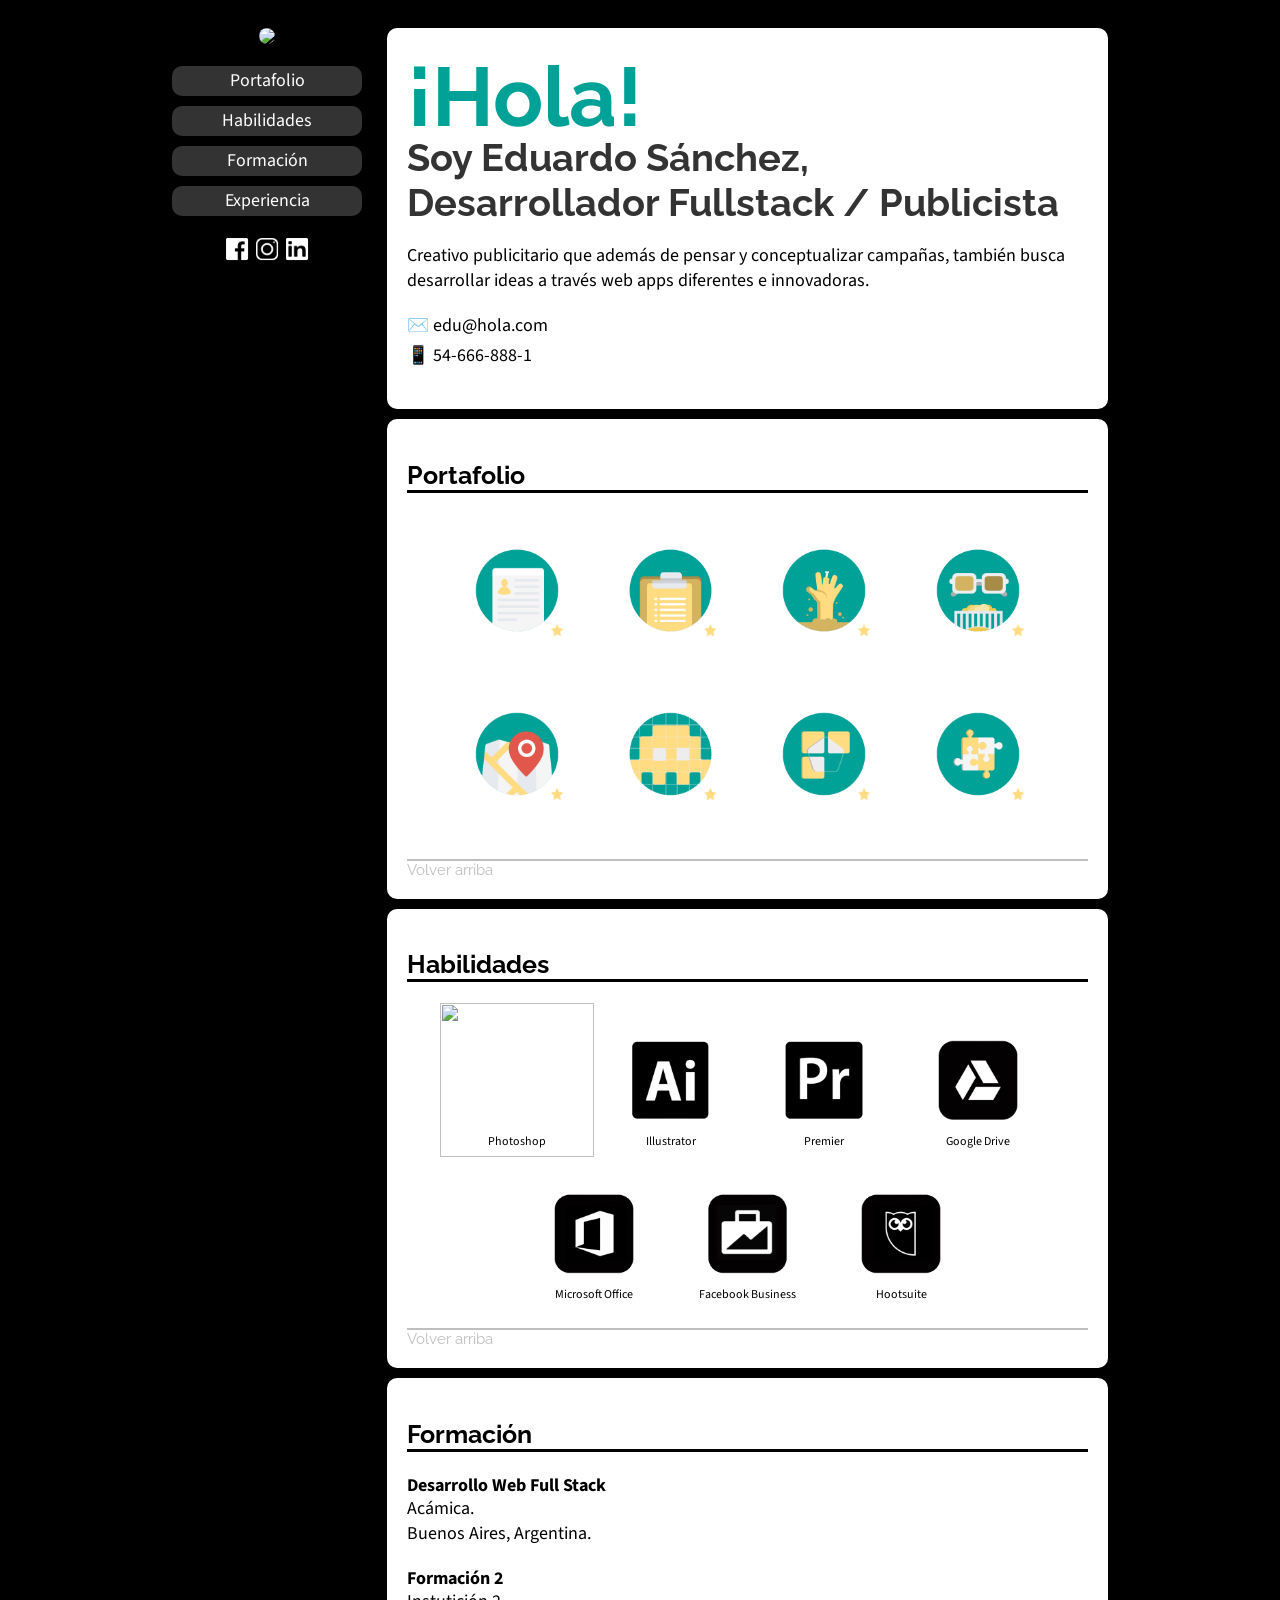
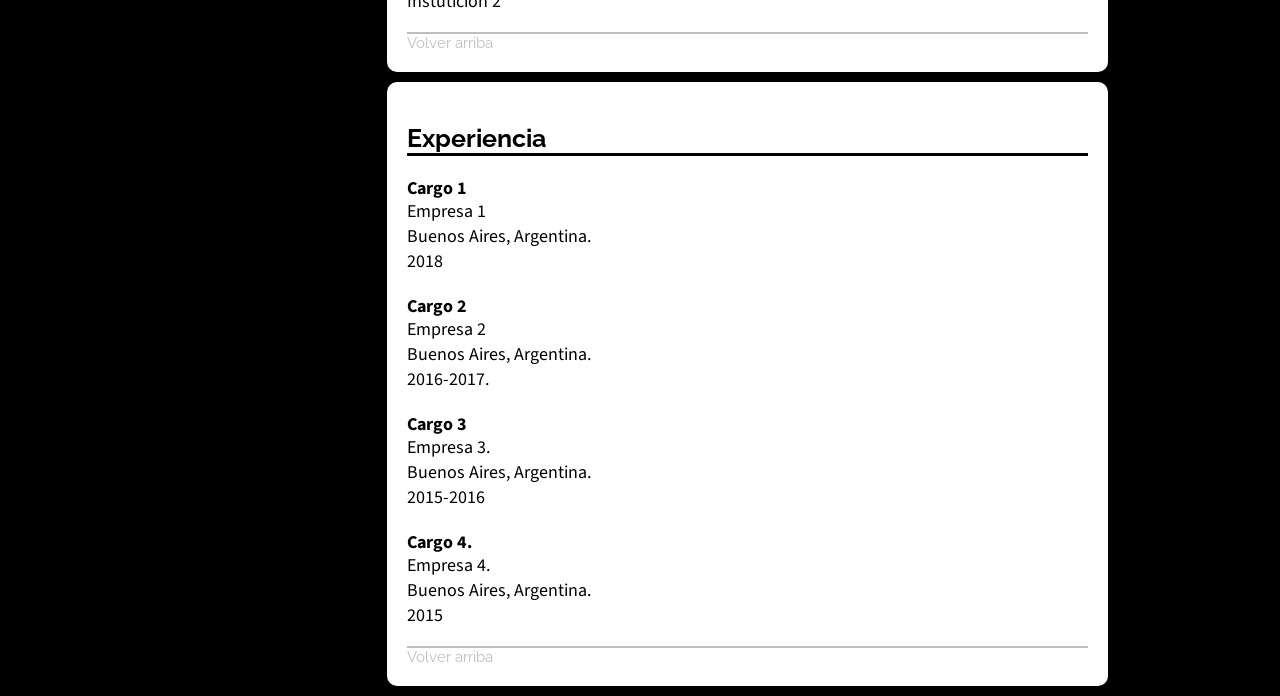
==== index.html @ a5025ab6 "3er  commit" ====
<!DOCTYPE html>
<html>
<head>
  <title>CV: Eduardo</title>
<!-- {En esta linea se conecta con el archivo CSS} -->
  <link rel="stylesheet" type="text/css" href="CV.css"> 
<!-- {En esta linea se llaman tipografías externas. Esto es OPCIONAL} -->
  <link href='https://fonts.googleapis.com/css?family=Source+Sans+Pro:400,700' rel='stylesheet' type='text/css'>
  <link href="https://fonts.googleapis.com/css?family=Raleway:900" rel="stylesheet">
</head>
<body>
  <nav class="columna menu">
      <img src="imgs/foto.png">
        <ul class="secciones">
          <li><a href="#portafolio">Portafolio</a></li>
          <li><a href="#habilidades">Habilidades</a></li>
          <li><a href="#formacion">Formación</a></li>
          <li><a href="#experiencia">Experiencia</a></li>
        </ul>
        <ul class="redes">
          <li> <a href="https://www.facebook.com"><img src="imgs/facebook.png"></a> </li>
          <li> <a href="http://instagram.com"><img src="imgs/insta.png"></a> </li>
          <li> <a href="http://www.linkedin.com"><img src="imgs/linkedin.png"></a> </li>
        </ul>
  </nav>
  <div class="columna contenido">
    <section class="bloque" id="presentacion">
      <h3>¡Hola!</h3>
      <h2>Soy Eduardo Sánchez,</h2>
      <h2> Desarrollador Fullstack / Publicista </h2>
        <p> Creativo publicitario que además de pensar y conceptualizar campañas, también busca desarrollar ideas a través web apps diferentes e innovadoras.</p>
        <ul class="contacto">
          <li> ✉️ edu@hola.com</li>
          <li> 📱 54-666-888-1</li>
        </ul>
  </section>
    <section class="bloque" id="portafolio">
      <h1>Portafolio </h1>
        <ul class="items">
          <li><img src="imgs/cv-icon.png"> </li>
          <li><img src="imgs/encuestados-icon.png"></li>
          <li><img src="imgs/ciudad-zombie-icon.png"></li>
          <li><img src="imgs/peli-vs-peli-icon.png"></li>
          <li><img src="imgs/mapa-interactivo-icon.png"></li>
          <li><img src="imgs/pixel-art-icon.png"></li>
          <li><img src="imgs/rompecabezas-icon.png"></li>
          <li><img src="imgs/recargado-icon.png"></li>
        </ul>
        <div class="volver"> <a href="#presentacion">  Volver arriba</a></div>
    </section>

    <section class="bloque" id="habilidades">
      <h1>Habilidades </h1>
        <ul class="items">
          <li class="item-con-texto"><img src="imgs/ps.png"> Photoshop </li>
          <li class="item-con-texto"><img src="imgs/ai.png"> Illustrator </li>
          <li class="item-con-texto"><img src="imgs/pr.png"> Premier </li>
          <li class="item-con-texto"><img src="imgs/drive.png"> Google Drive </li>
          <li class="item-con-texto"><img src="imgs/office.png"> Microsoft Office </li>
          <li class="item-con-texto"><img src="imgs/fbm.png"> Facebook Business </li>
          <li class="item-con-texto"><img src="imgs/hoot.png"> Hootsuite </li>
        </ul>
        <div class="volver"> <a href="#presentacion">   Volver arriba</a></div>
    </section>

    <section class= "bloque" id="formacion">
      <h1>Formación</h1>
          <h4>Desarrollo Web Full Stack</h4>
          <p>Acámica.<br>
          Buenos Aires, Argentina.</p>
          <h4> Formación 2</h4>
          <p>Instutición 2</p>
          <div class="volver"> <a href="#presentacion">   Volver arriba</a></div>
    </section>
    <section class="bloque" id="experiencia">
      <h1>Experiencia</h1>
          <h4>Cargo 1</h4>
            <p>Empresa 1<br>
            Buenos Aires, Argentina.<br>
            2018</p>
          <h4>Cargo 2</h4>
            <p>Empresa 2<br>
            Buenos Aires, Argentina.<br>
            2016-2017.</p>
          <h4>Cargo 3</h4>
            <p>Empresa 3.<br>
            Buenos Aires, Argentina.<br>
            2015-2016</p>
          <h4>Cargo 4.</h4>
            <p>Empresa 4.<br>
              Buenos Aires, Argentina.<br>
            2015</p>
         <div class="volver"> <a href="#presentacion">   Volver arriba</a></div>
    </section>
  </div>
</body>
</html>
---- CV.css ----
body {
 background-color: #000000;
}

h1 {
	color:black;
	font-family: 'Raleway', sans-serif;
	font-size: 25px;
	border-bottom: 3px solid black;
}

h2 {
  color: #333333;
  font-family: 'Raleway', sans-serif;
  font-size: 3vw;
	margin-top: -10px;
	margin-bottom: 10px;
}

h3 {
	color: #00a196;
	font-family: 'Raleway', sans-serif;
	font-size: 6.5vw;
	margin-top: 0px;
	margin-bottom: 0px;
}

h4 {
	color: black;
  font-family: 'Source Sans Pro';
  font-size: 18px;
  line-height: 25px;
  font-weight: bold;
	margin-bottom: -20px;
	margin-top: 20px;
}
p {
  color: black;
  font-family: 'Source Sans Pro';
	font-size: 18px;
  line-height: 25px;
  }

ul {
	color: black;
	font-family: 'Source Sans Pro';
	font-size: 18px;
	line-height: 30px;
}

.bloque {
	background: #FFFFFF;
	margin-bottom: 10px;
	padding: 20px;
	border-radius: 10px;
	}

/* La clase "columna" tiene el atributo FLOAT: ¡Búsquenlo en Google! 🕵🏽‍♂️ ------- */
.columna {
	float: left;
	margin-top: 20px;
}

.menu {
	text-align: center;
	width: 15%;
	margin-left: 13%;
	margin-right: 2%;
}

.menu img {
	width: 100%;
	border-radius: 100%;
}

.menu a {
	color: white;
	text-decoration: none;
}

.secciones {
	padding: 0;
	list-style: none;
}

.secciones li{
	background: #333333;
	font-family: 'Source Sans Pro';
	color: white;
	margin-top: 10px;
	border-radius: 10px;
	font-size: 1.4vw;
	text-decoration: none;

}

.contenido {
	width: 57%;
	margin-right: 13%;
}

/* La clase "items" tiene el atributo DISPLAY:FLEX + FLEX-WRAP ¡Búsquenlo en Google! 🕵🏽‍♂️ ------- */
/* Más info: https://www.w3schools.com/css/css3_flexbox.asp */
.items {
	list-style: none;
	padding: 0;
	display: flex;
	flex-wrap: wrap;
	justify-content: center;
}

.items  img{
	width: 12vw;
	height: 12vw;
}

.item-con-texto {
	display: flex;
	flex-direction: column;
	align-items: center;
	font-size: 12px;
}

.item-con-texto img {
	margin-bottom: -30px;
}

.redes{
	list-style: none;
	color: white;
	padding: 0px;
	display: flex;
	flex-direction: row;
	justify-content: center;
}

.contacto {
	list-style: none;
	padding: 0px;
}

.redes img {
	width: 30px;
	height: 30px;
}

.volver {
	color:#bfbfbf;
	font-family: 'Raleway', sans-serif;
	font-size: 15px;
	border-top: 2px solid #bfbfbf;
	}

.volver a {
	color: #bfbfbf;
	text-decoration: none;
	}

.icono-color {
	color: #00a196;
}
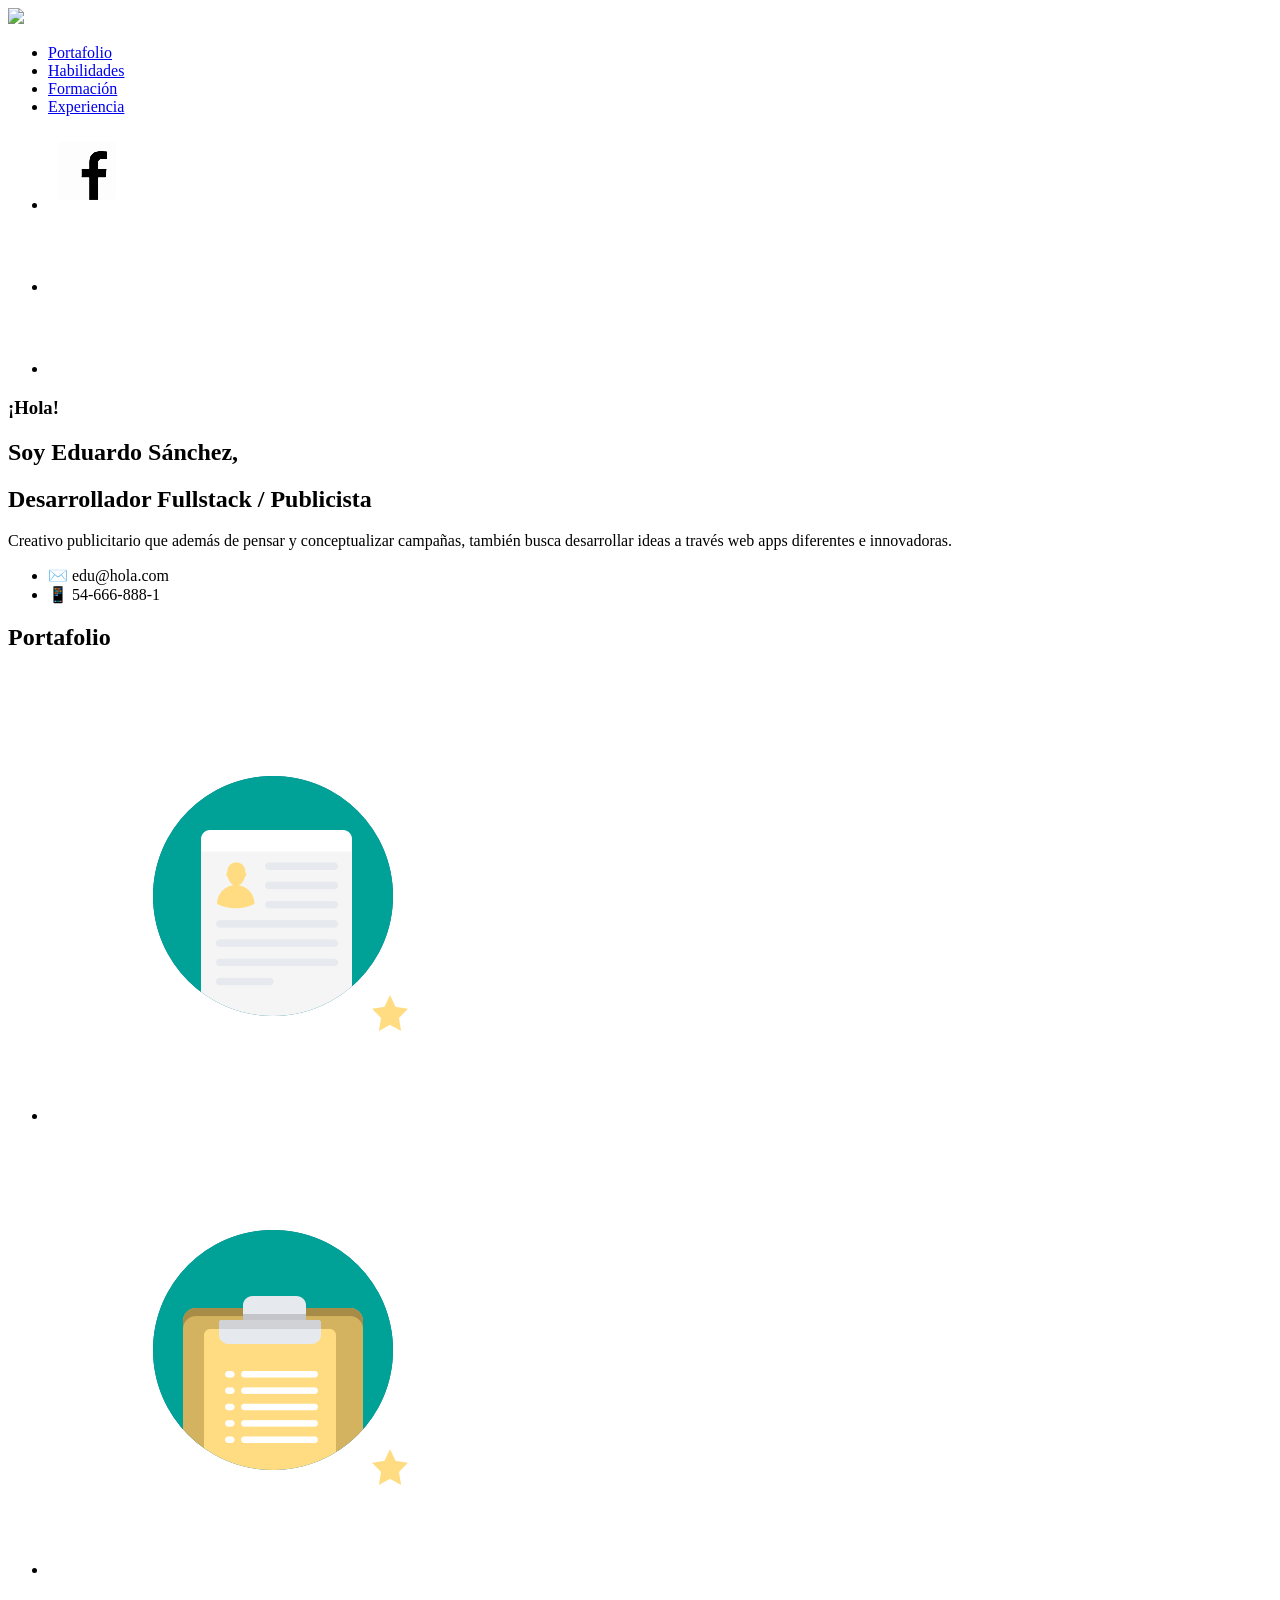
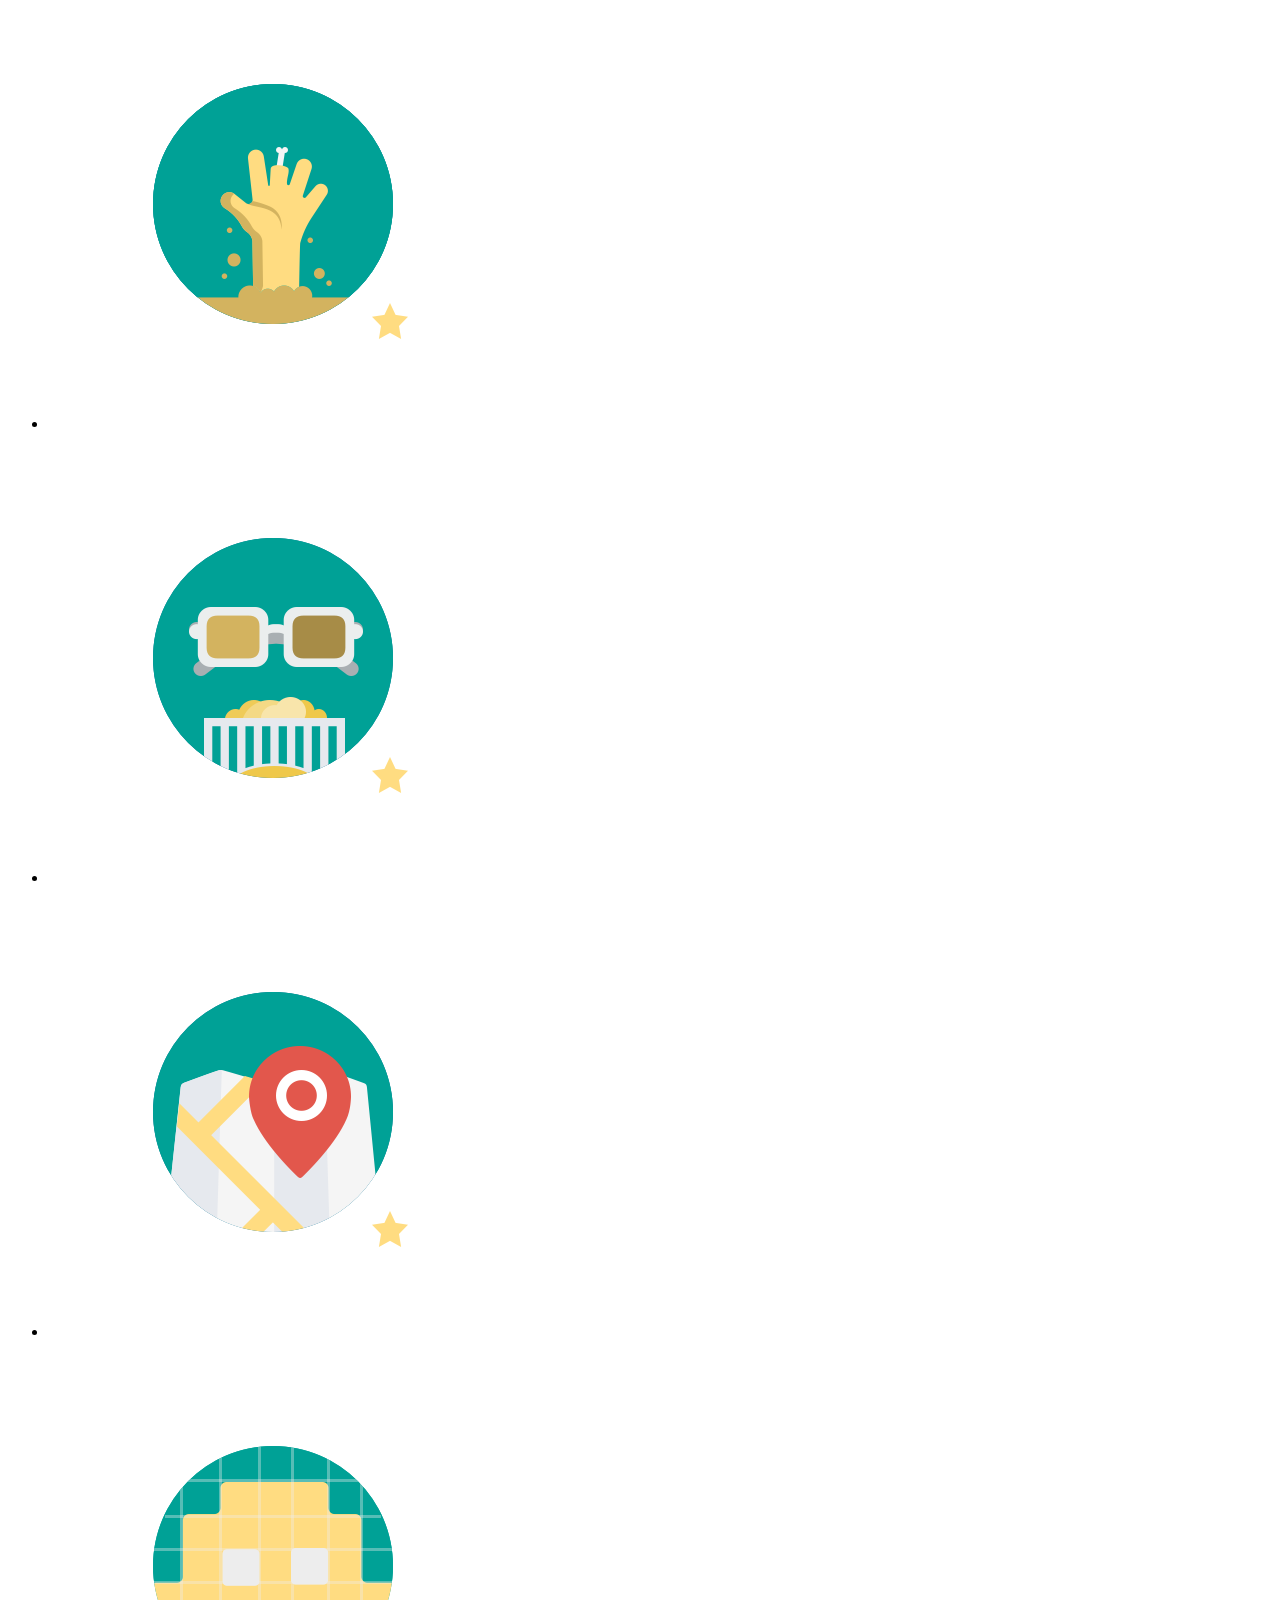
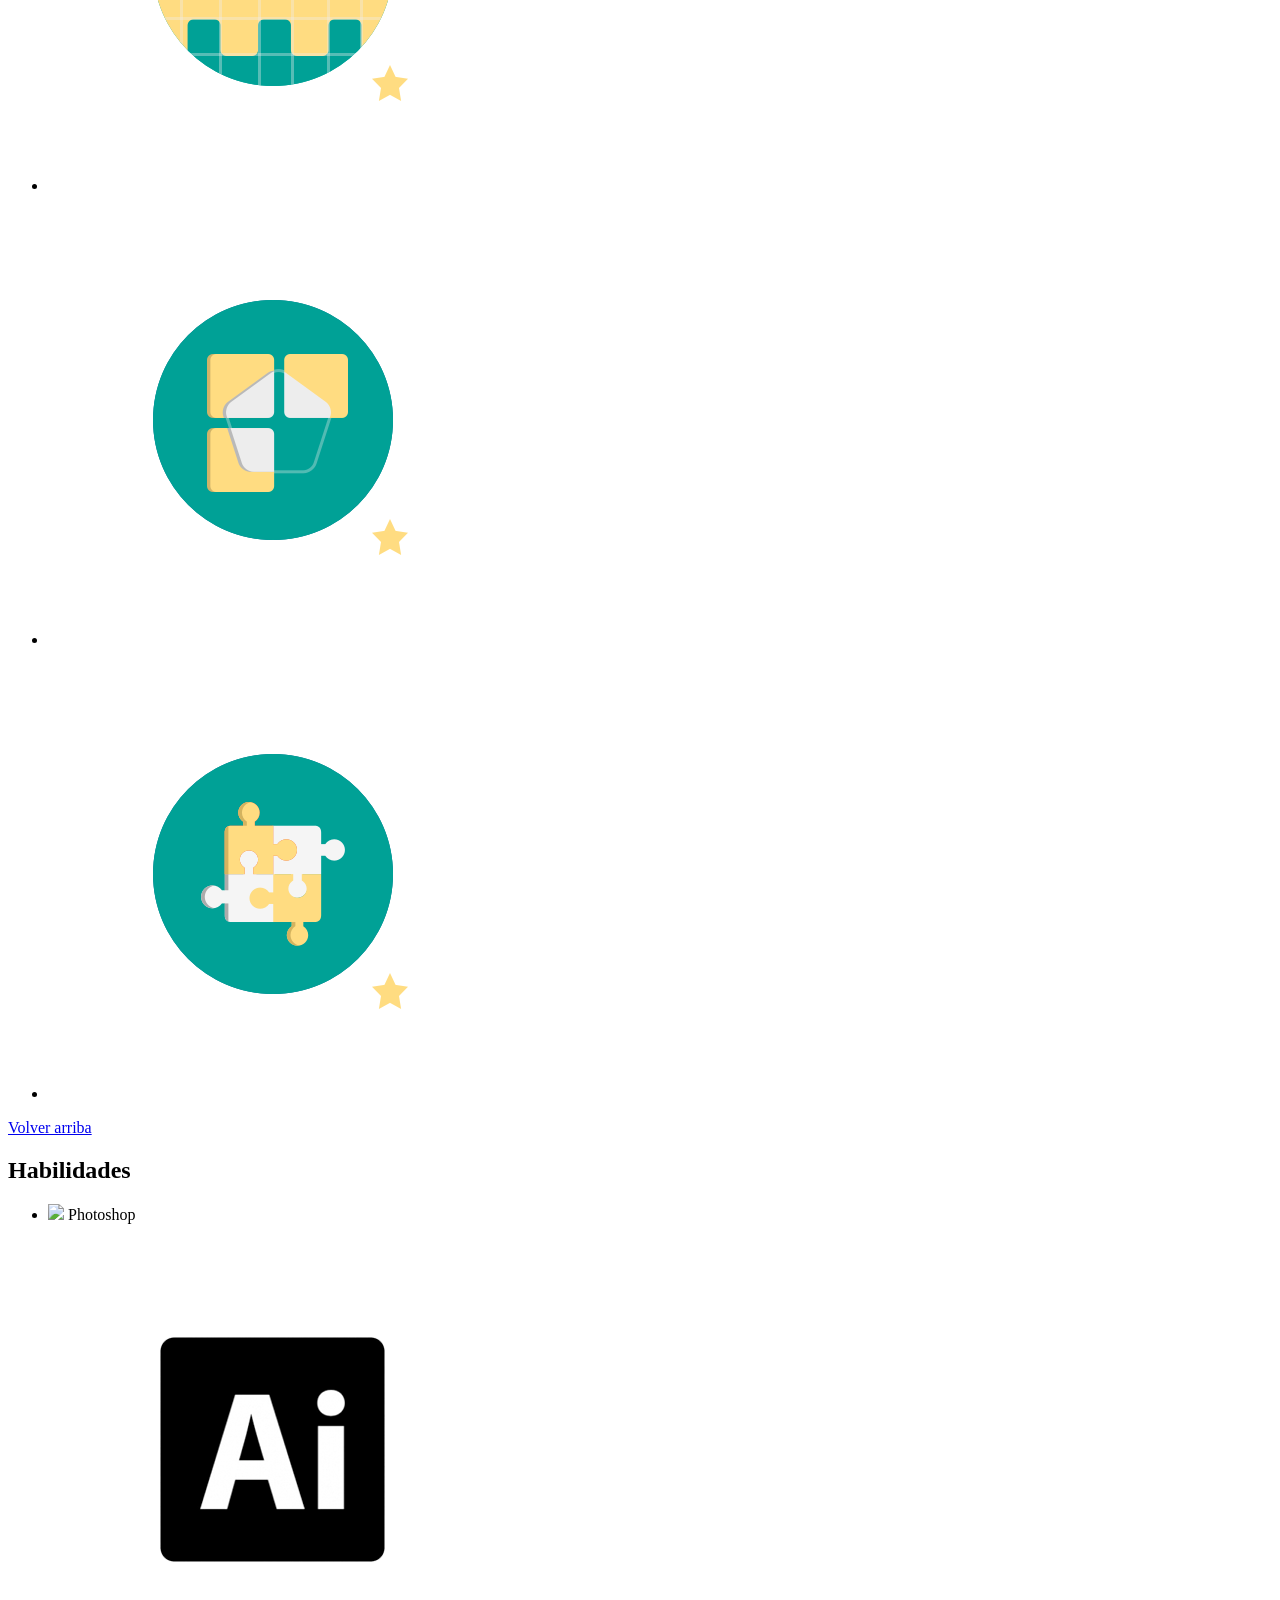
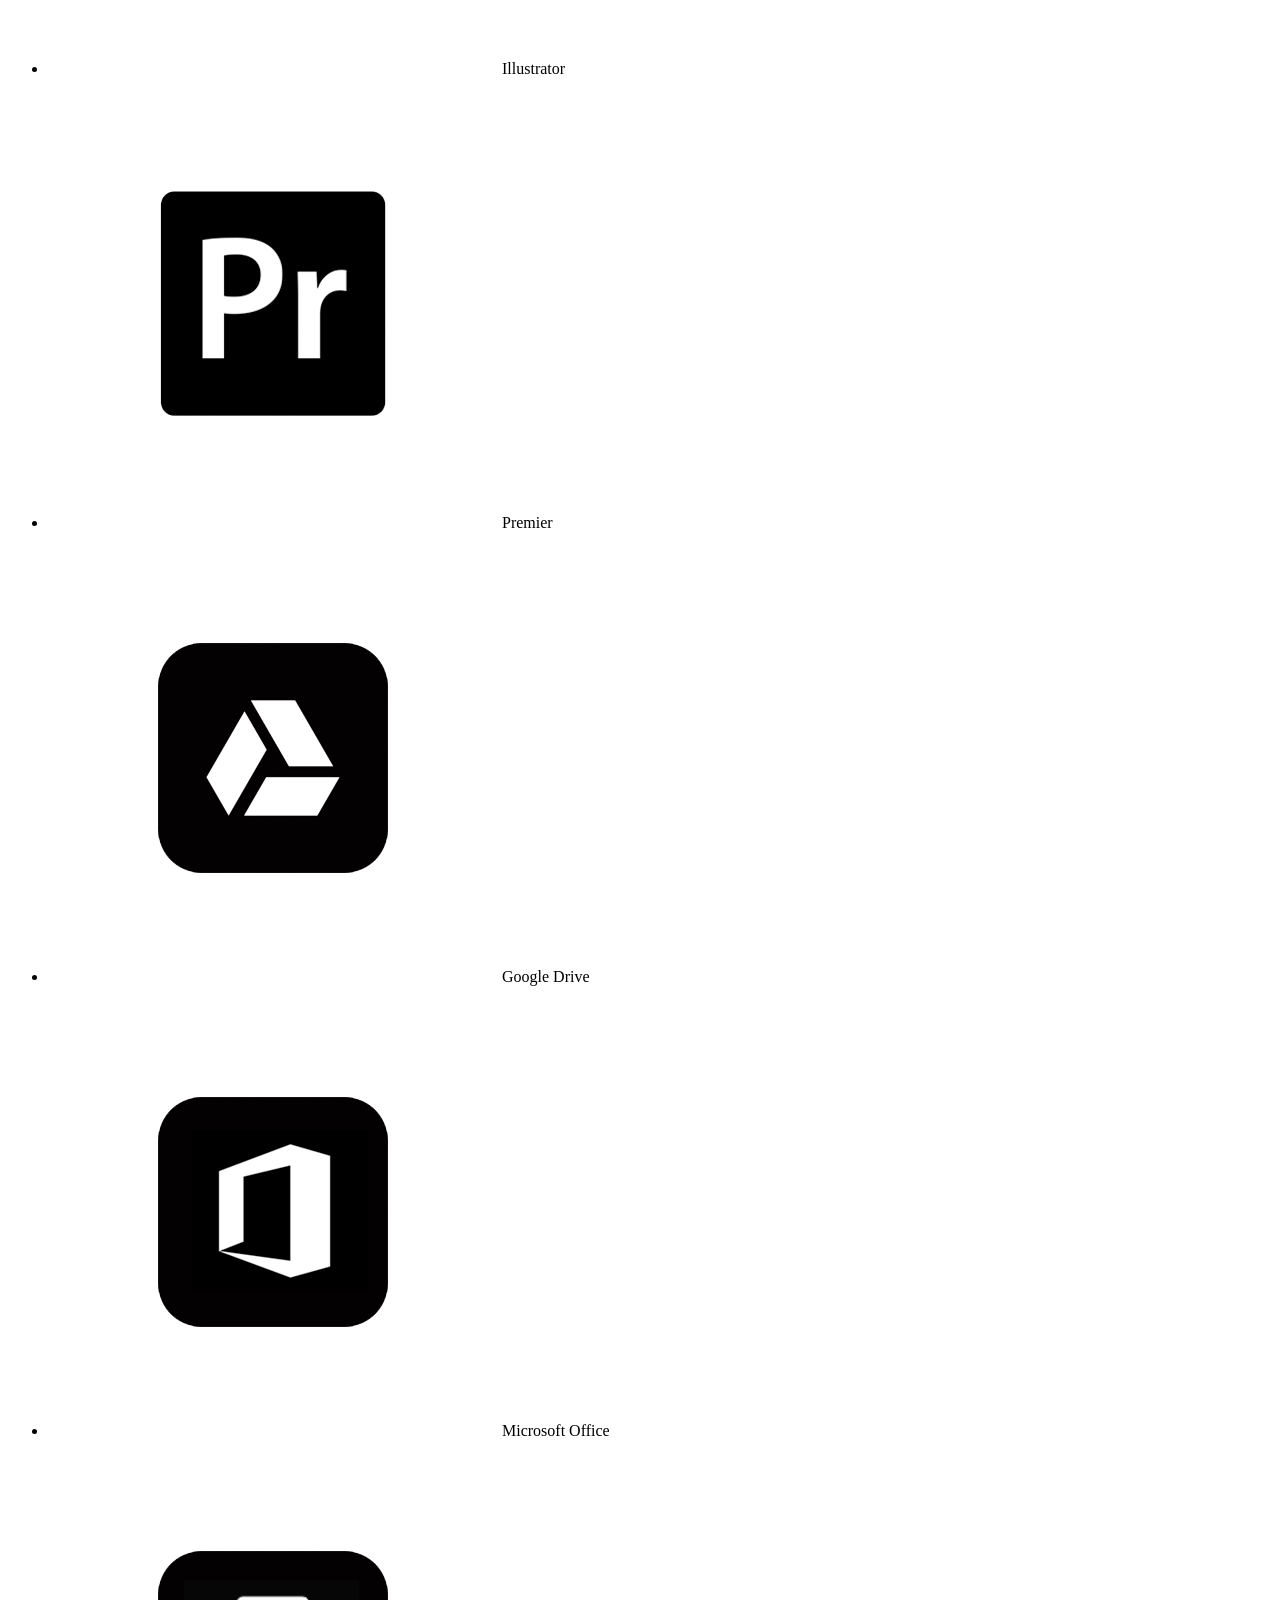
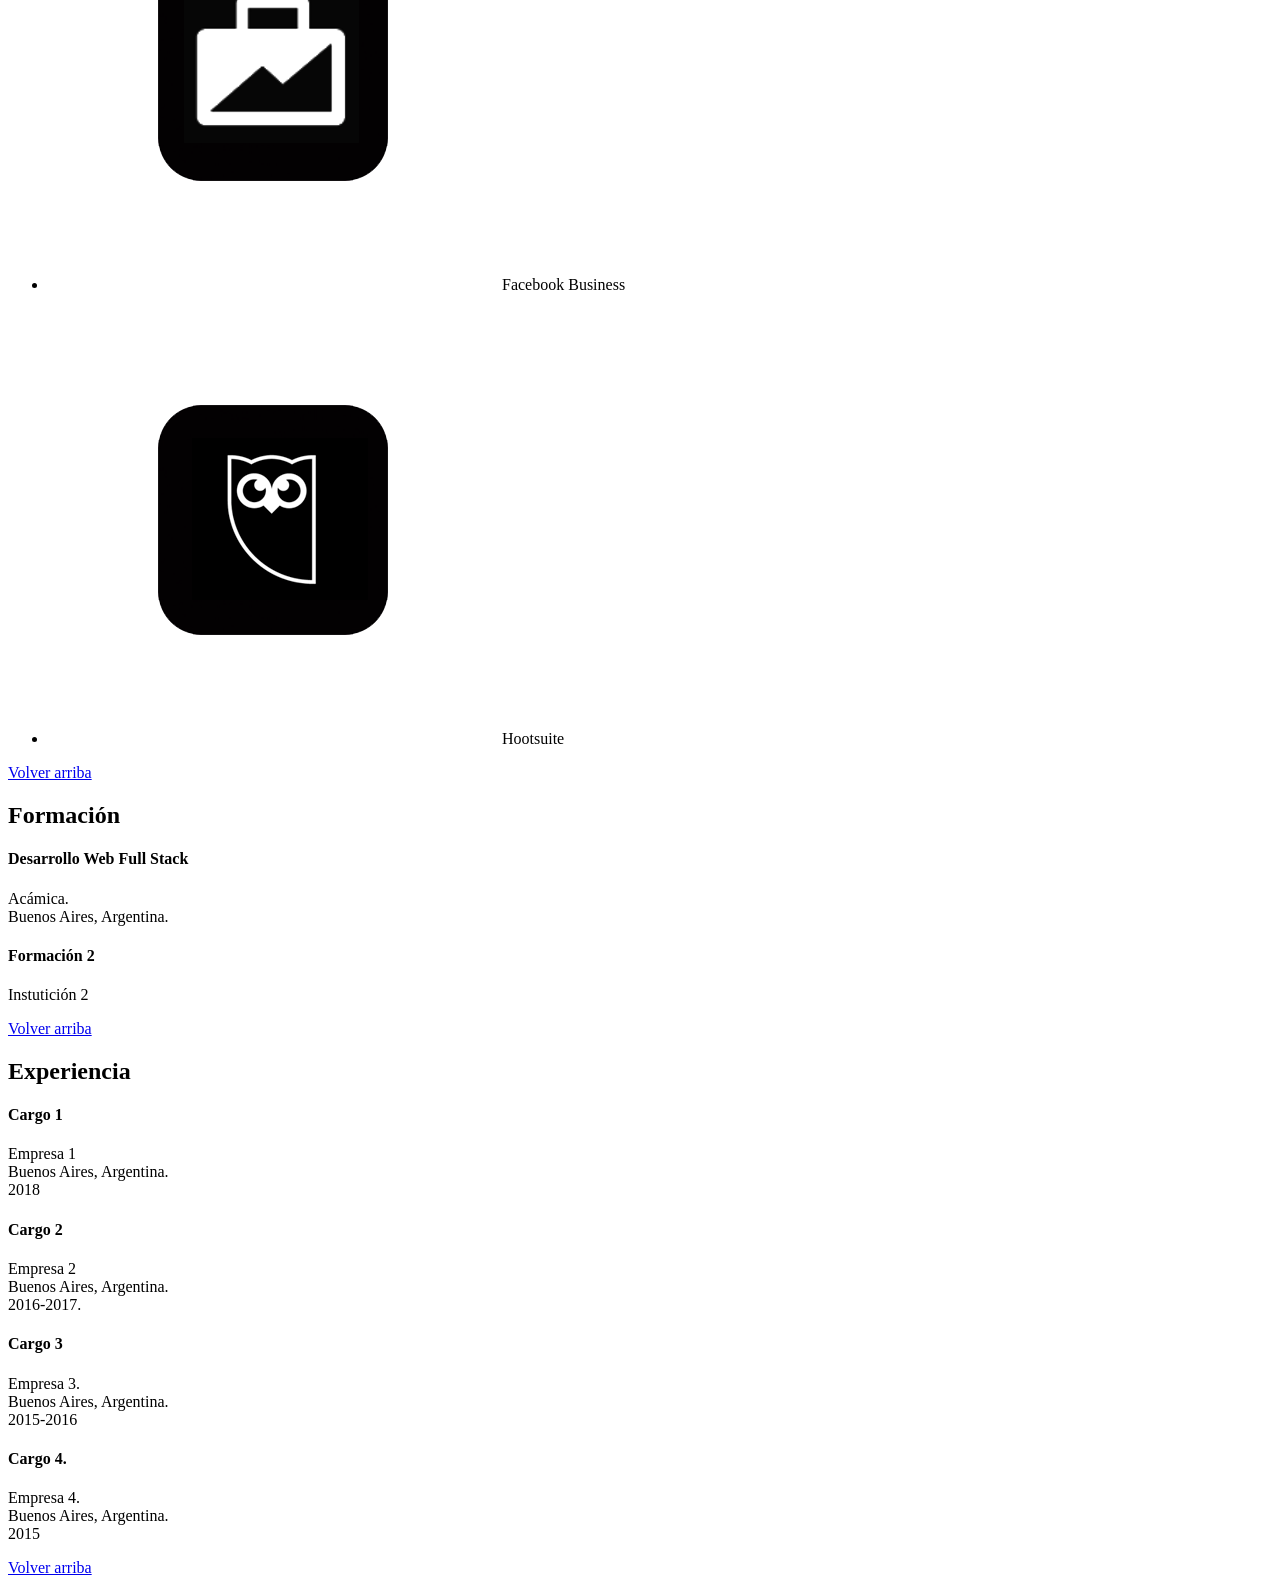
==== commit 48bbaffc: "4to  commit" ====
--- a/index.html
+++ b/index.html
@@ -3,7 +3,7 @@
 <head>
   <title>CV: Eduardo</title>
 <!-- {En esta linea se conecta con el archivo CSS} -->
-  <link rel="stylesheet" type="text/css" href="CV.css"> 
+  <link rel="stylesheet" type="text/css" href="/CVOnline/CV.css"> 
 <!-- {En esta linea se llaman tipografías externas. Esto es OPCIONAL} -->
   <link href='https://fonts.googleapis.com/css?family=Source+Sans+Pro:400,700' rel='stylesheet' type='text/css'>
   <link href="https://fonts.googleapis.com/css?family=Raleway:900" rel="stylesheet">
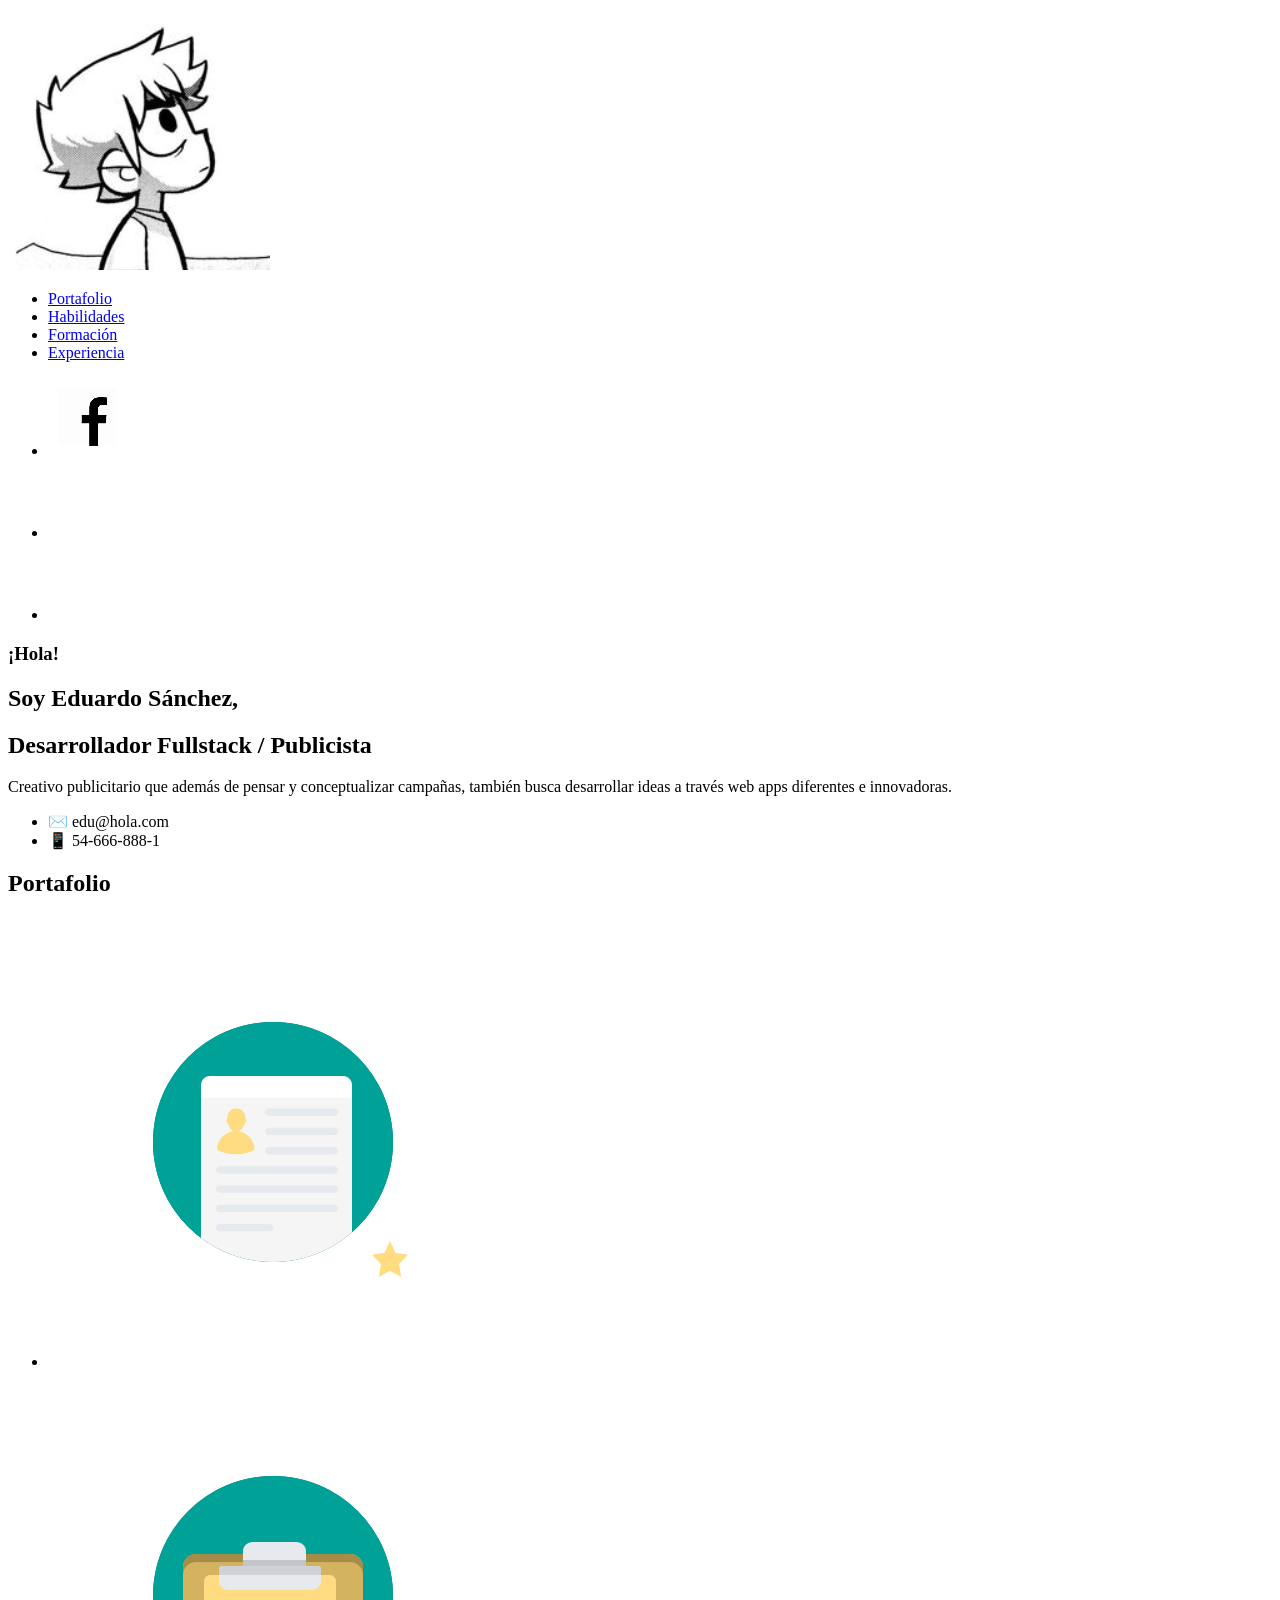
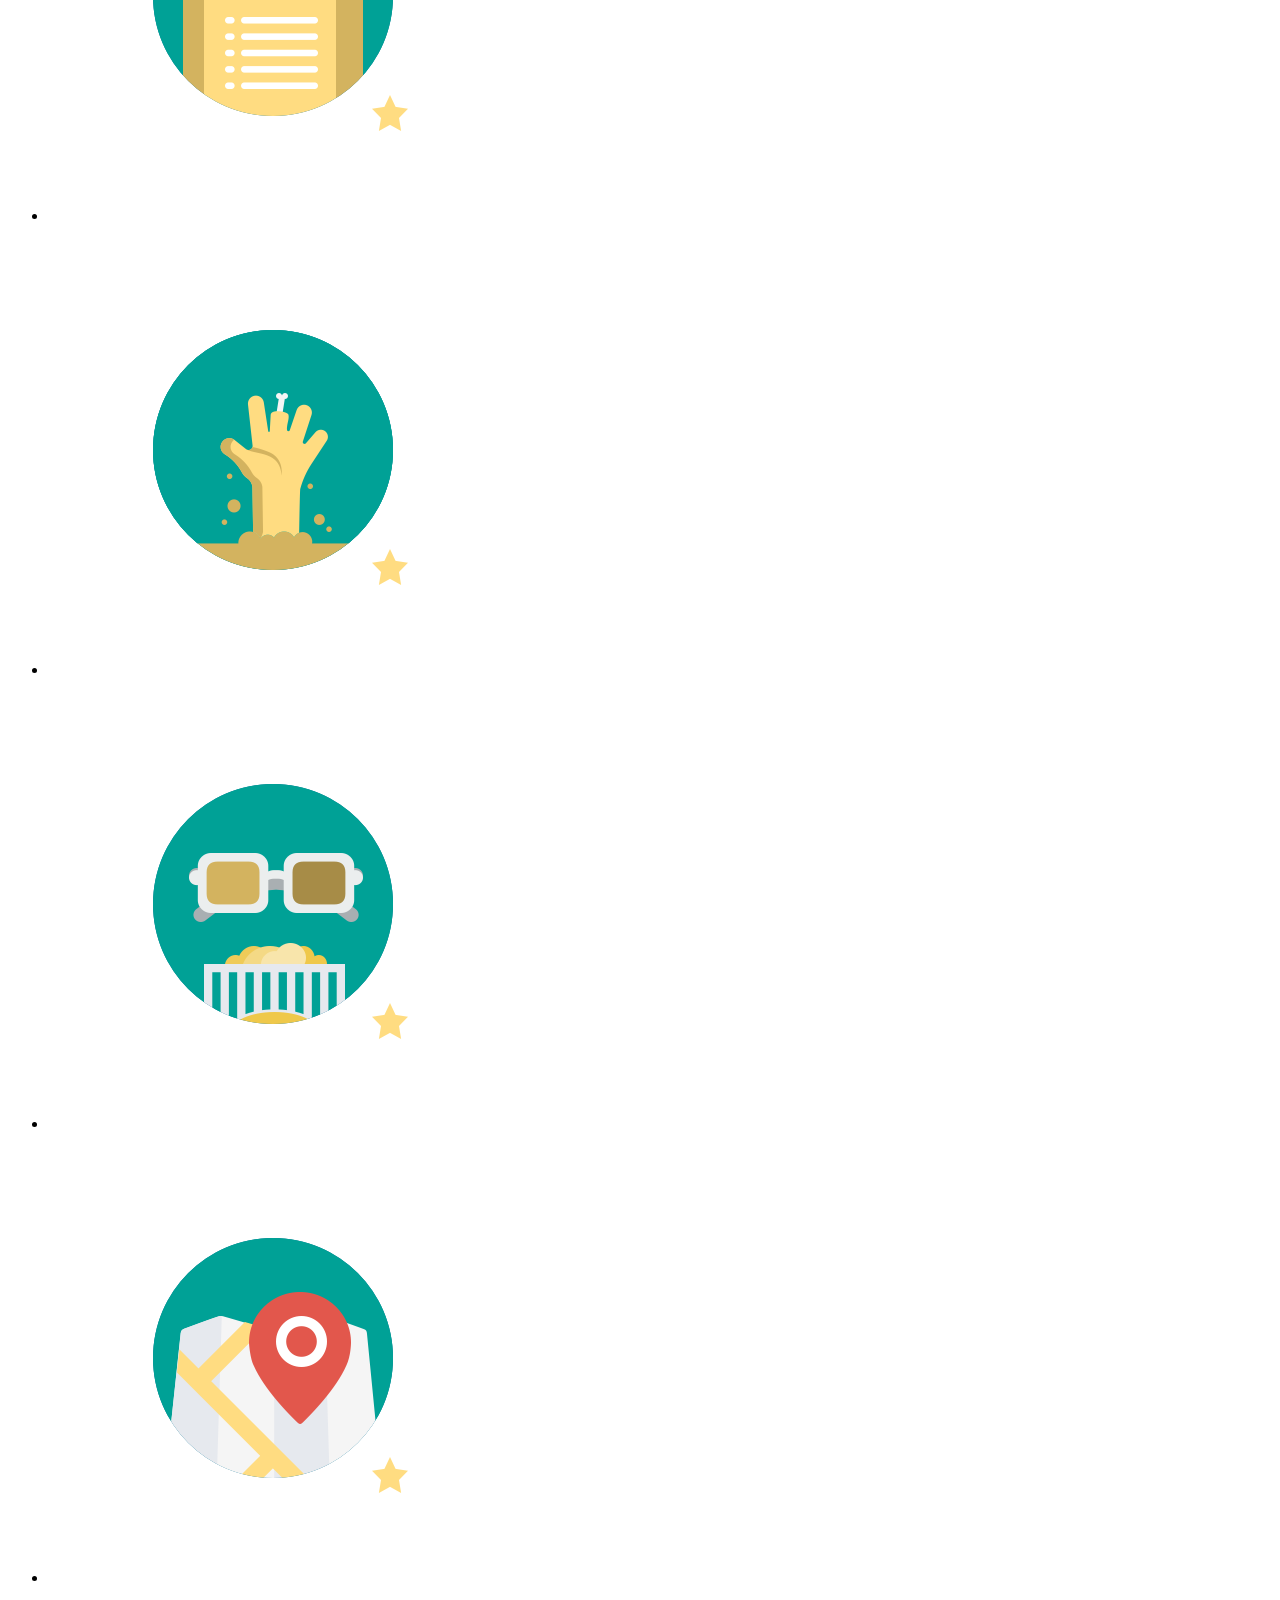
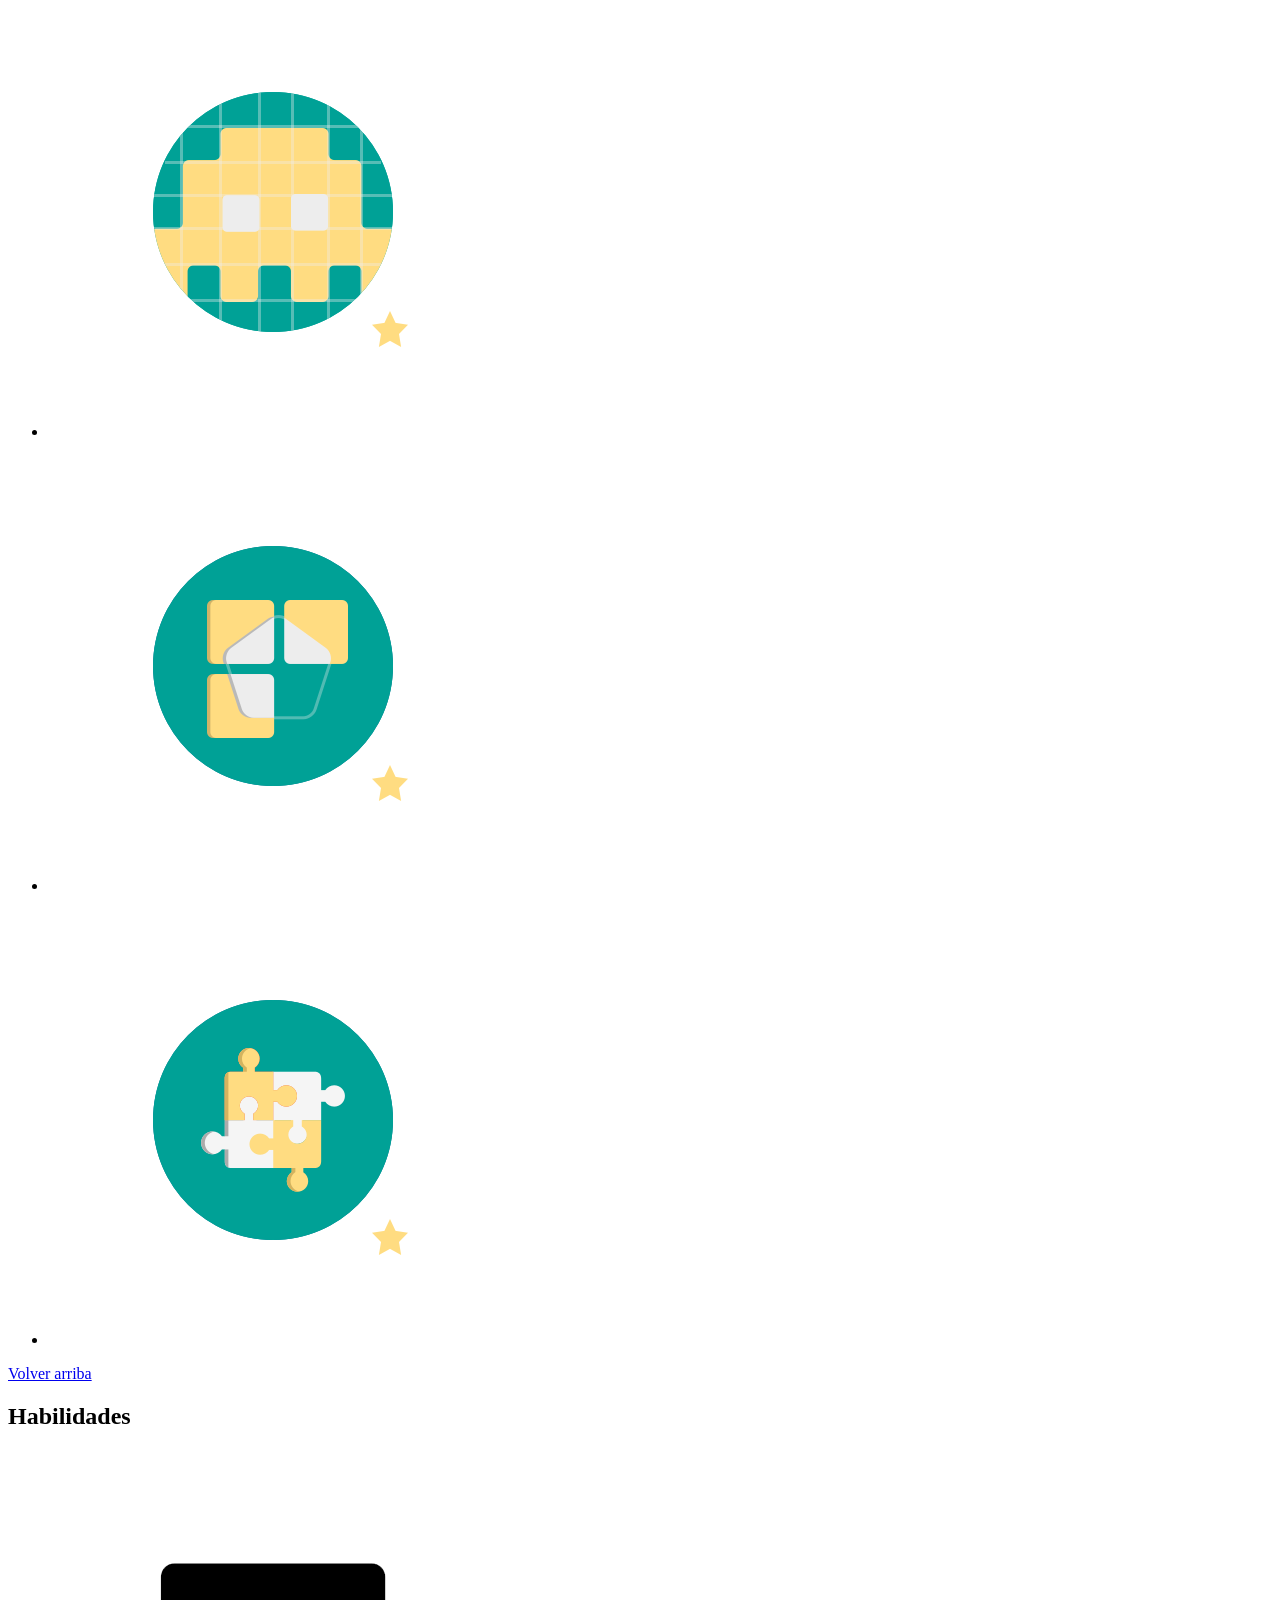
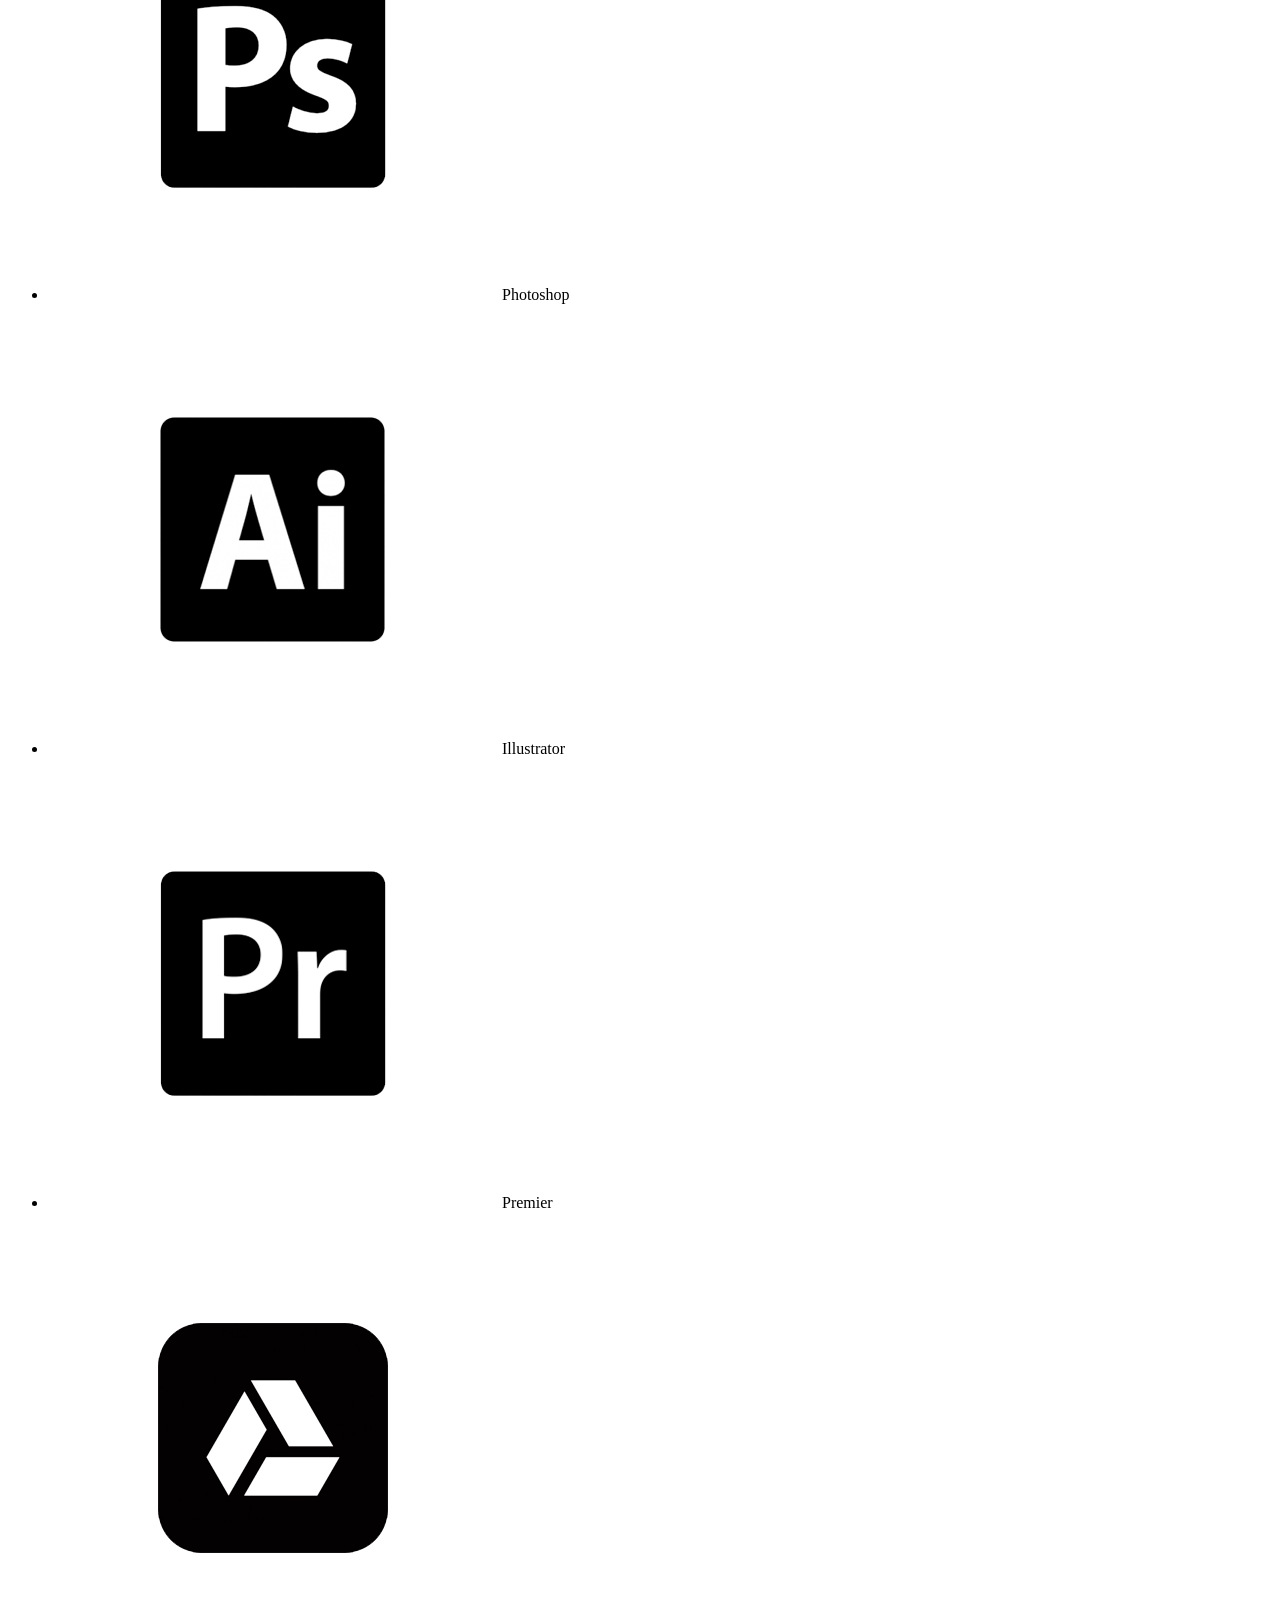
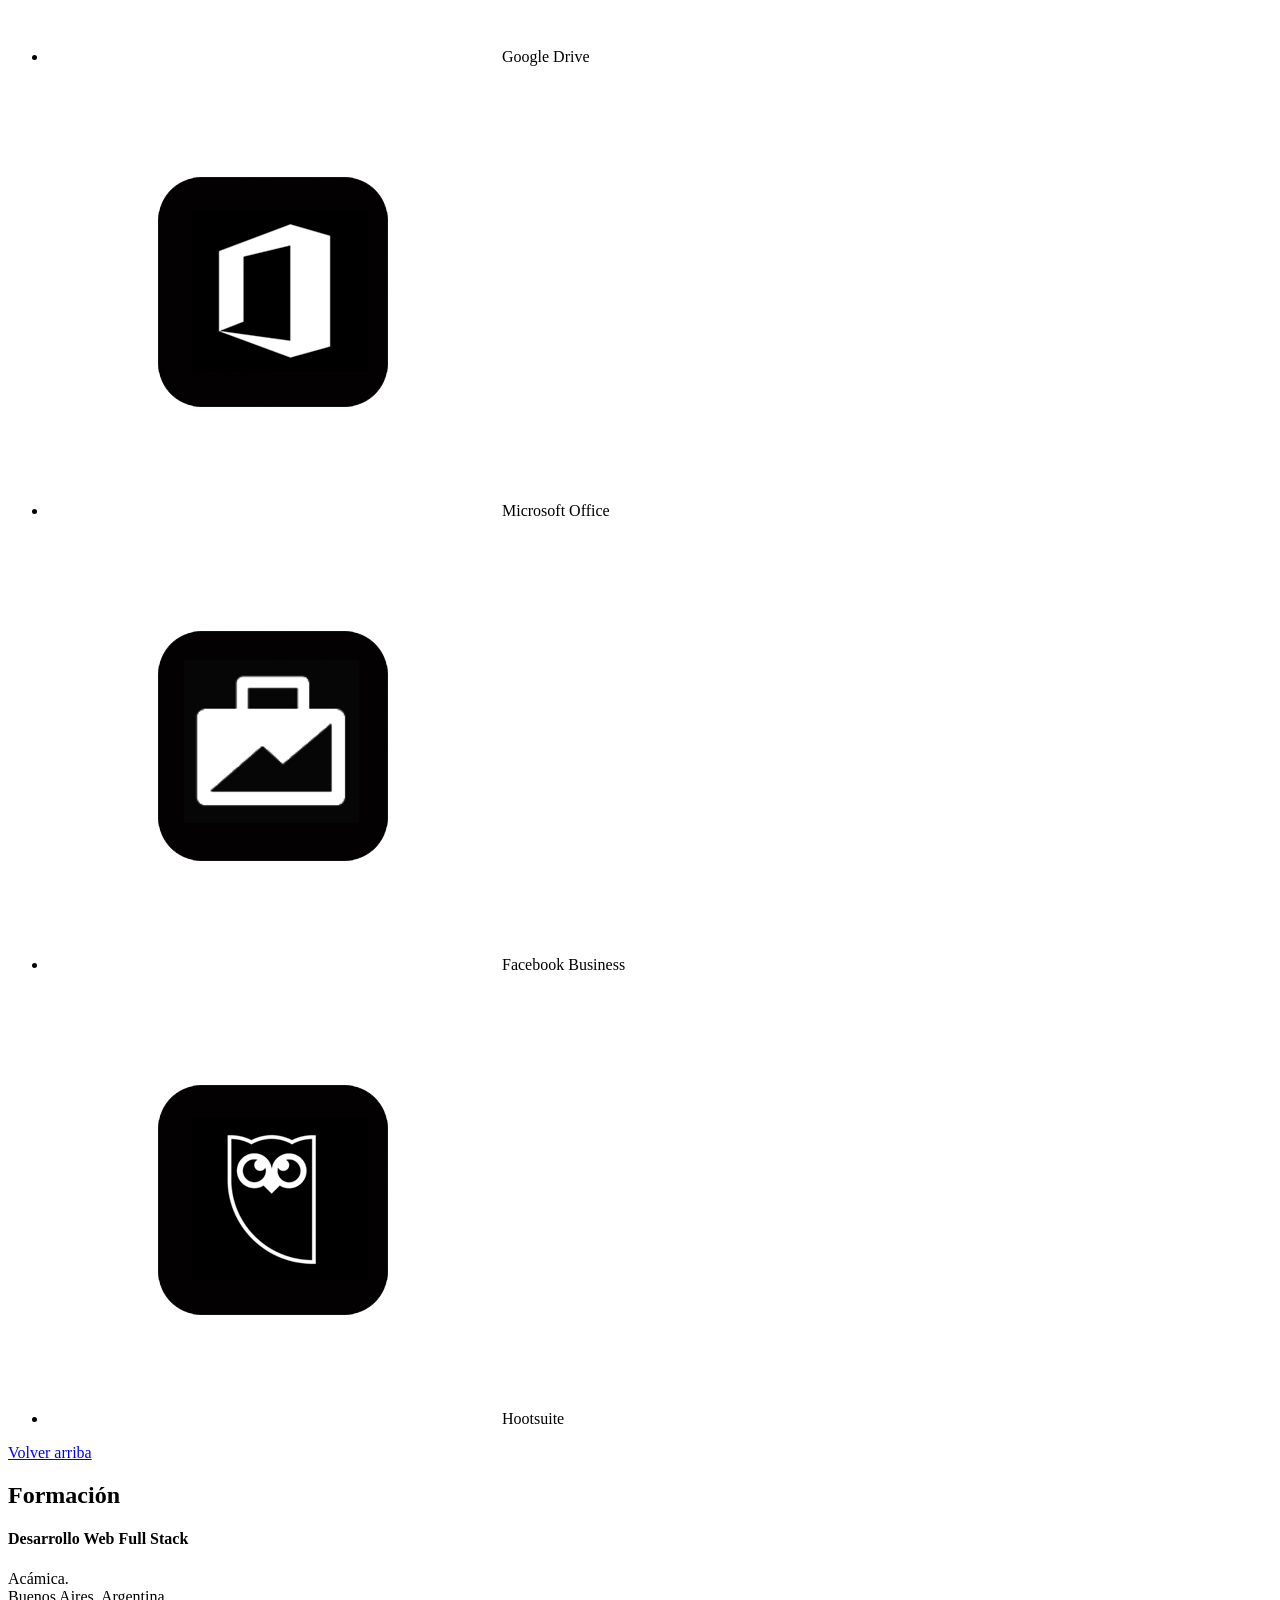
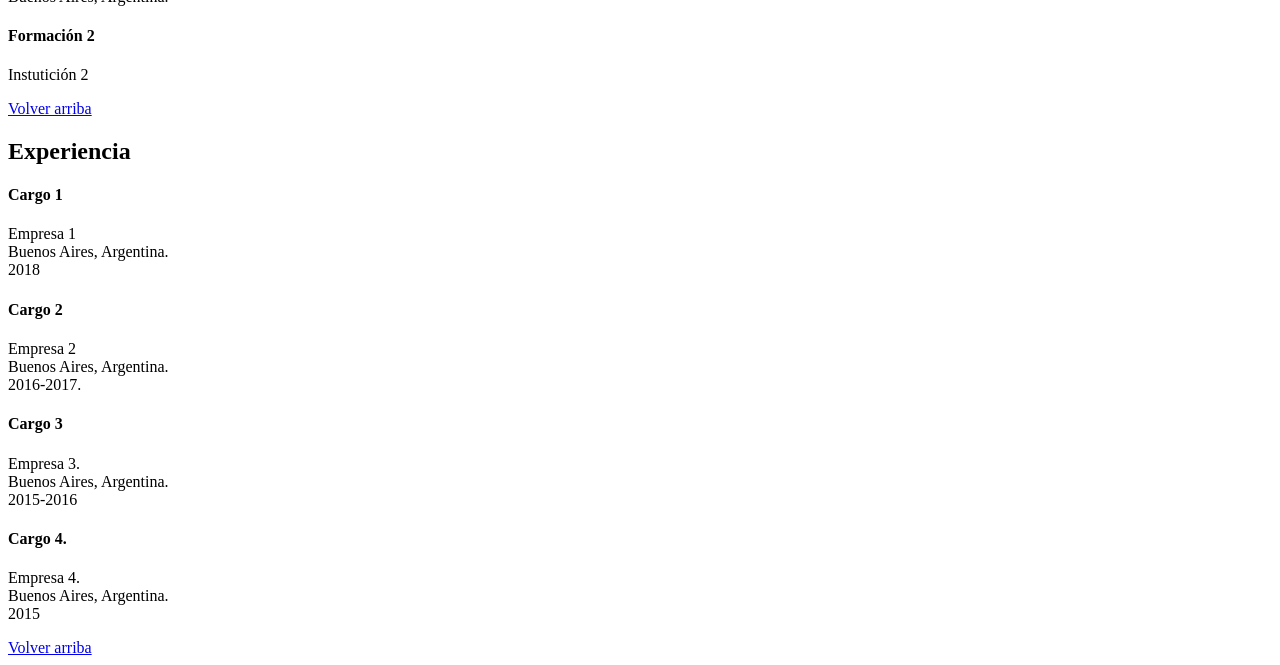
==== commit 9d4e99d3: "Ajuste rutas 3" ====
--- a/index.html
+++ b/index.html
@@ -10,7 +10,8 @@
 </head>
 <body>
   <nav class="columna menu">
-      <img src="imgs/foto.png">
+      <img src="imgs/FOTO.png">   
+
         <ul class="secciones">
           <li><a href="#portafolio">Portafolio</a></li>
           <li><a href="#habilidades">Habilidades</a></li>
@@ -52,7 +53,7 @@
     <section class="bloque" id="habilidades">
       <h1>Habilidades </h1>
         <ul class="items">
-          <li class="item-con-texto"><img src="imgs/ps.png"> Photoshop </li>
+          <li class="item-con-texto"><img src="imgs/PS.png"> Photoshop </li>
           <li class="item-con-texto"><img src="imgs/ai.png"> Illustrator </li>
           <li class="item-con-texto"><img src="imgs/pr.png"> Premier </li>
           <li class="item-con-texto"><img src="imgs/drive.png"> Google Drive </li>
